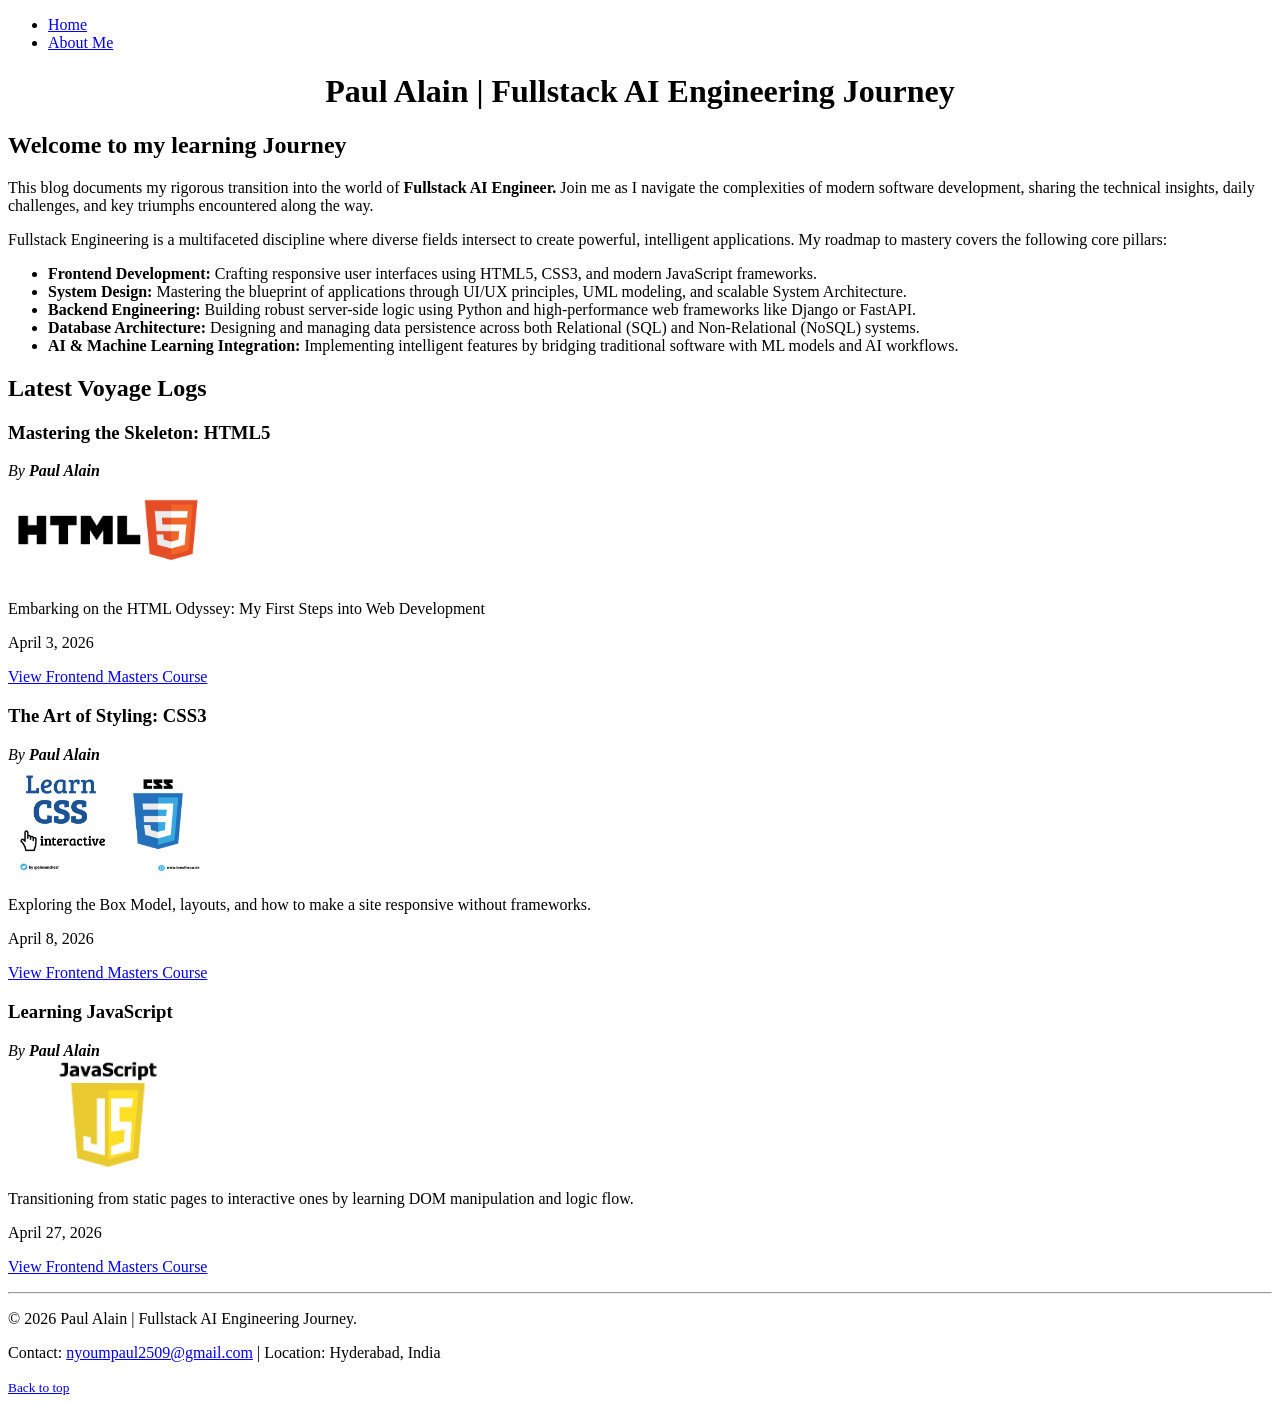
==== index.html @ b7e83d4b "Initial GitHub Pages publish" ====
<!DOCTYPE html>
<html lang="en">
    <head>
        <meta charset="UTF-8">
        <meta name="viewport" content="width=device-width, initial-scale=1.0">
        <meta http-equiv="X-UA-Compatible" content="IE=edge">
        <meta name="description" content="Paul's journey from HTML basics to Fullstack Python mastery.">

        <title>Code & Grow</title>
        <style>
            .blog-header{
                text-align: center;
            }
        </style>

    </head>

    <!--The main content of my blog-->
    <body>
        <nav>
            <ul class="nav-list">
                <li class="nav-list-item">
                    <a class="nav-link" href="index.html">Home</a>
                </li>

                <li class="nav-list-item">
                    <a class="nav-link" href="about.html">About Me</a>
                </li>
            </ul>
        </nav>

        <main>
            <header class="blog-header"> <h1>Paul Alain | Fullstack AI Engineering Journey</h1> </header>

            <section id="home">
                <h2>Welcome to my learning Journey</h2>
                <p>This blog documents my rigorous transition into the world of <strong>Fullstack AI Engineer.</strong> Join me as I navigate the complexities of modern software development, sharing the technical insights, daily challenges, and key triumphs encountered along the way. </p>
                <p>Fullstack Engineering is a multifaceted discipline where diverse fields intersect to create powerful, intelligent applications. My roadmap to mastery covers the following core pillars:</p>
                    <ul>
                        <li> <strong> Frontend Development:</strong> Crafting responsive user interfaces using HTML5, CSS3, and modern JavaScript frameworks.</li>
                        <li> <strong> System Design:</strong> Mastering the blueprint of applications through UI/UX principles, UML modeling, and scalable System Architecture.</li>
                        <li> <strong>Backend Engineering:</strong> Building robust server-side logic using Python and high-performance web frameworks like Django or FastAPI. </li>
                        <li> <strong>Database Architecture:</strong> Designing and managing data persistence across both Relational (SQL) and Non-Relational (NoSQL) systems. </li>
                        <li> <strong>AI & Machine Learning Integration:</strong> Implementing intelligent features by bridging traditional software with ML models and AI workflows. </li>
                    </ul>
            </section>

            <section id="blog">
                <h2>Latest Voyage Logs</h2>

                <article>
                    <h3>Mastering the Skeleton: HTML5</h3>
                    <address>By <strong>Paul Alain</strong></address>
                    <img src="media/html-l.png" alt="HTML Official Logo" width="200">
                    <p>Embarking on the HTML Odyssey: My First Steps into Web Development</p>
                    <time datetime="2026-04-03">April 3, 2026</time>
                    <p><a href="https://frontendmasters.com/courses/web-development-v3/html-project/" target="_blank">View Frontend Masters Course</a></p>
                </article>

                 <article>
                    <h3>The Art of Styling: CSS3</h3>
                     <address>By <strong>Paul Alain</strong></address>
                    <img src="media/css.png" alt="CSS Official Logo" width="200">
                    <p>Exploring the Box Model, layouts, and how to make a site responsive without frameworks.</p>
                    <time datetime="2026-04-08">April 8, 2026</time>
                    <p><a href="https://frontendmasters.com/courses/css-grid/" target="_blank">View Frontend Masters Course</a></p>
                </article>

                <article>
                    <h3>Learning JavaScript</h3>
                    <address>By <strong>Paul Alain</strong></address>
                    <img src="media/javascript_logo.jpg" alt="Javascript Official Logo" width="200">
                    <p>Transitioning from static pages to interactive ones by learning DOM manipulation and logic flow.</p>
                    <time datetime="2026-04-27">April 27, 2026</time>
                    <p><a href="https://frontendmasters.com/courses/getting-started-javascript-v3/" target="_blank">View Frontend Masters Course</a></p>
                </article>
            </section>

        </main>

        <hr>
         <footer>
            <p>&copy; 2026 Paul Alain | Fullstack AI Engineering Journey.</p>
             <p>
             Contact: <a href="mailto:nyoumpaul2509@gmail.com">nyoumpaul2509@gmail.com</a> |
             Location: Hyderabad, India
             </p>

             <nav>
                 <small>
                     <a href="#home">Back to top</a>
                 </small>
             </nav>
        </footer>

    </body>
</html>
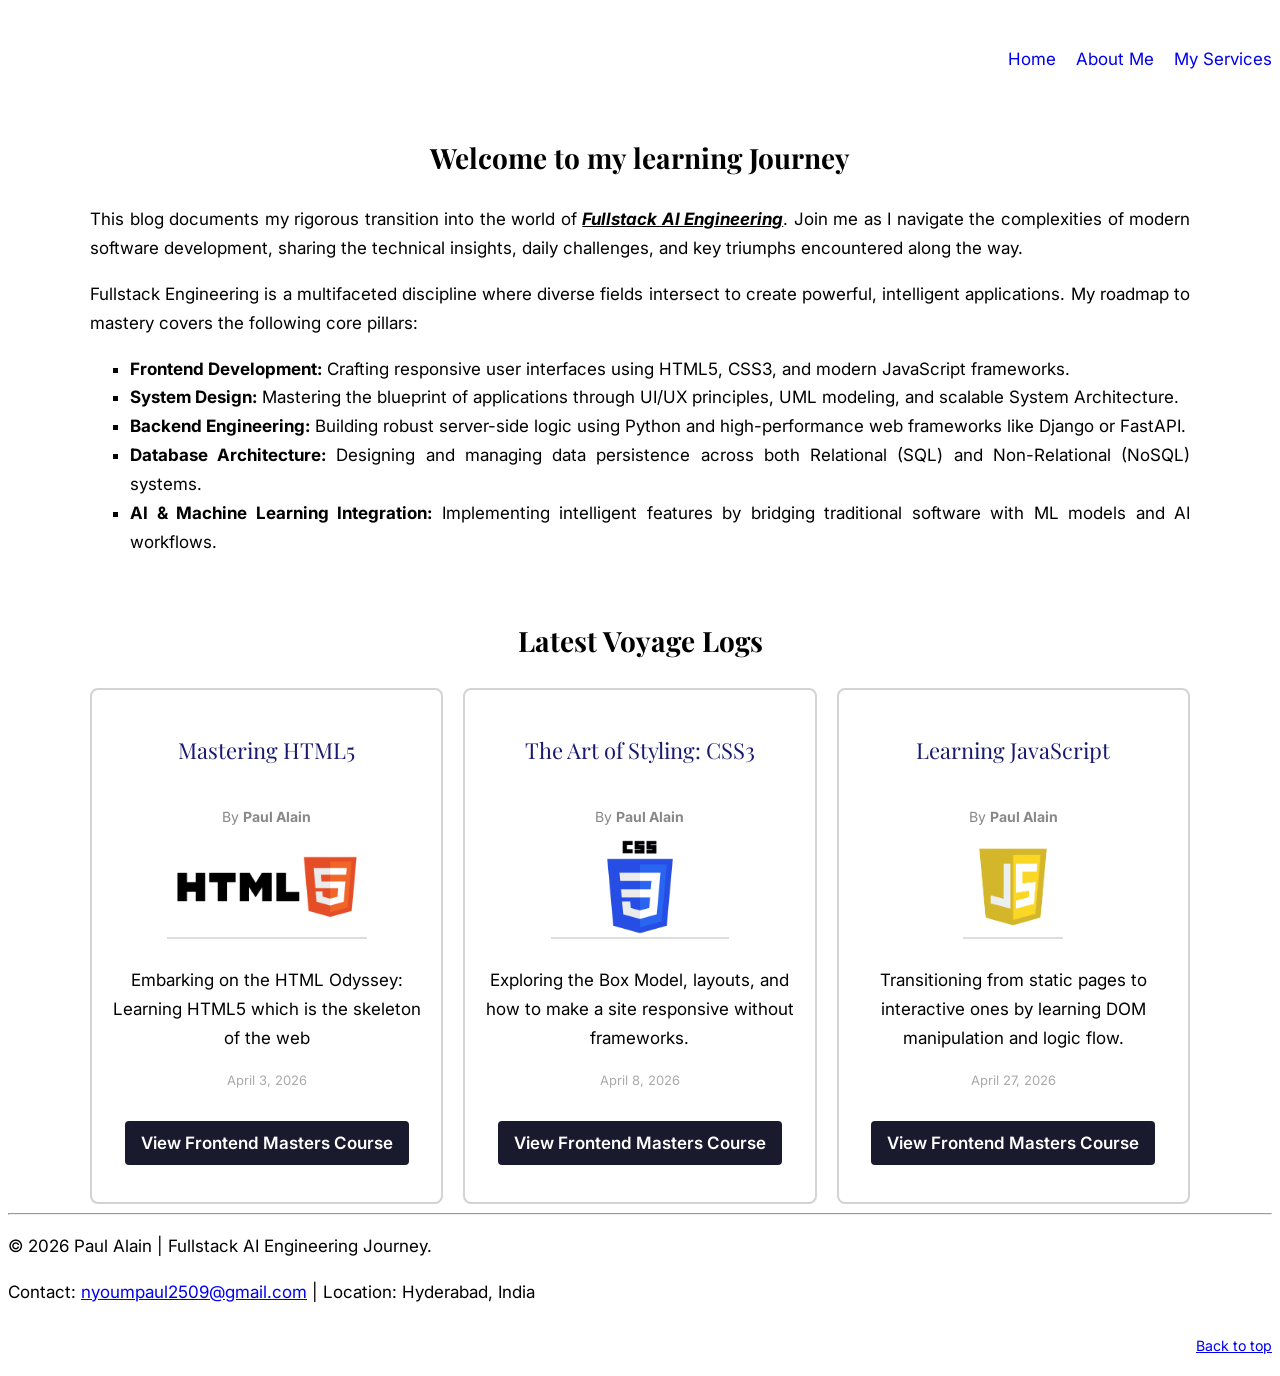
==== commit 980e182e: "Updated home page and added some css" ====
--- a/index.html
+++ b/index.html
@@ -7,12 +7,10 @@
         <meta name="description" content="Paul's journey from HTML basics to Fullstack Python mastery.">
 
         <title>Code & Grow</title>
-        <style>
-            .blog-header{
-                text-align: center;
-            }
-        </style>
 
+        <link href="https://fonts.googleapis.com/css2?family=Inter&family=Playfair+Display:wght@700&display=swap" rel="stylesheet">
+        <link rel="stylesheet" href="styles/index.css">
+        <link rel="icon" href="media/gulp-brands-solid-full.svg" type="image/x-icon">
     </head>
 
     <!--The main content of my blog-->
@@ -26,56 +24,62 @@
                 <li class="nav-list-item">
                     <a class="nav-link" href="about.html">About Me</a>
                 </li>
+
+                <li class="nav-list-item">
+                    <a class="nav-link" href="service.html">My Services</a>
+                </li>
             </ul>
         </nav>
 
         <main>
-            <header class="blog-header"> <h1>Paul Alain | Fullstack AI Engineering Journey</h1> </header>
+            <div class="container">
+                <section class="intro-section" id="intro">
+                    <h2>Welcome to my learning Journey</h2>
+                    <p>This blog documents my rigorous transition into the world of <span>Fullstack AI Engineering</span>. Join me as I navigate the complexities of modern software development, sharing the technical insights, daily challenges, and key triumphs encountered along the way. </p>
+                    <p>Fullstack Engineering is a multifaceted discipline where diverse fields intersect to create powerful, intelligent applications. My roadmap to mastery covers the following core pillars:</p>
+                        <ul class="skills-list">
+                            <li> <strong> Frontend Development:</strong> Crafting responsive user interfaces using HTML5, CSS3, and modern JavaScript frameworks.</li>
+                            <li> <strong> System Design:</strong> Mastering the blueprint of applications through UI/UX principles, UML modeling, and scalable System Architecture.</li>
+                            <li> <strong>Backend Engineering:</strong> Building robust server-side logic using Python and high-performance web frameworks like Django or FastAPI. </li>
+                            <li> <strong>Database Architecture:</strong> Designing and managing data persistence across both Relational (SQL) and Non-Relational (NoSQL) systems. </li>
+                            <li> <strong>AI & Machine Learning Integration:</strong> Implementing intelligent features by bridging traditional software with ML models and AI workflows. </li>
+                        </ul>
+                </section>
 
-            <section id="home">
-                <h2>Welcome to my learning Journey</h2>
-                <p>This blog documents my rigorous transition into the world of <strong>Fullstack AI Engineer.</strong> Join me as I navigate the complexities of modern software development, sharing the technical insights, daily challenges, and key triumphs encountered along the way. </p>
-                <p>Fullstack Engineering is a multifaceted discipline where diverse fields intersect to create powerful, intelligent applications. My roadmap to mastery covers the following core pillars:</p>
-                    <ul>
-                        <li> <strong> Frontend Development:</strong> Crafting responsive user interfaces using HTML5, CSS3, and modern JavaScript frameworks.</li>
-                        <li> <strong> System Design:</strong> Mastering the blueprint of applications through UI/UX principles, UML modeling, and scalable System Architecture.</li>
-                        <li> <strong>Backend Engineering:</strong> Building robust server-side logic using Python and high-performance web frameworks like Django or FastAPI. </li>
-                        <li> <strong>Database Architecture:</strong> Designing and managing data persistence across both Relational (SQL) and Non-Relational (NoSQL) systems. </li>
-                        <li> <strong>AI & Machine Learning Integration:</strong> Implementing intelligent features by bridging traditional software with ML models and AI workflows. </li>
-                    </ul>
-            </section>
 
-            <section id="blog">
-                <h2>Latest Voyage Logs</h2>
+                <section class="blog-post" id="blog">
+                    <h2>Latest Voyage Logs</h2>
 
-                <article>
-                    <h3>Mastering the Skeleton: HTML5</h3>
-                    <address>By <strong>Paul Alain</strong></address>
-                    <img src="media/html-l.png" alt="HTML Official Logo" width="200">
-                    <p>Embarking on the HTML Odyssey: My First Steps into Web Development</p>
-                    <time datetime="2026-04-03">April 3, 2026</time>
-                    <p><a href="https://frontendmasters.com/courses/web-development-v3/html-project/" target="_blank">View Frontend Masters Course</a></p>
-                </article>
+                    <div class="blog-cards">
+                        <article class="blog-article">
+                            <h3 class="blog-article-header">Mastering HTML5</h3>
+                            <p class="article-author">By <strong>Paul Alain</strong></p>
+                            <img src="media/html-l.png" alt="HTML Official Logo">
+                            <p>Embarking on the HTML Odyssey: Learning HTML5 which is the skeleton of the web</p>
+                            <time datetime="2026-04-03">April 3, 2026</time>
+                            <p><a href="https://frontendmasters.com/courses/web-development-v3/html-project/" target="_blank">View Frontend Masters Course</a></p>
+                        </article>
 
-                 <article>
-                    <h3>The Art of Styling: CSS3</h3>
-                     <address>By <strong>Paul Alain</strong></address>
-                    <img src="media/css.png" alt="CSS Official Logo" width="200">
-                    <p>Exploring the Box Model, layouts, and how to make a site responsive without frameworks.</p>
-                    <time datetime="2026-04-08">April 8, 2026</time>
-                    <p><a href="https://frontendmasters.com/courses/css-grid/" target="_blank">View Frontend Masters Course</a></p>
-                </article>
+                         <article class="blog-article">
+                            <h3 class="blog-article-header">The Art of Styling: CSS3</h3>
+                             <p class="article-author">By <strong>Paul Alain</strong></p>
+                            <img src="media/CSS-Logo-2011.png" alt="CSS Official Logo">
+                            <p>Exploring the Box Model, layouts, and how to make a site responsive without frameworks.</p>
+                            <time datetime="2026-04-08">April 8, 2026</time>
+                            <p><a href="https://frontendmasters.com/courses/css-grid/" target="_blank">View Frontend Masters Course</a></p>
+                        </article>
 
-                <article>
-                    <h3>Learning JavaScript</h3>
-                    <address>By <strong>Paul Alain</strong></address>
-                    <img src="media/javascript_logo.jpg" alt="Javascript Official Logo" width="200">
-                    <p>Transitioning from static pages to interactive ones by learning DOM manipulation and logic flow.</p>
-                    <time datetime="2026-04-27">April 27, 2026</time>
-                    <p><a href="https://frontendmasters.com/courses/getting-started-javascript-v3/" target="_blank">View Frontend Masters Course</a></p>
-                </article>
-            </section>
-
+                        <article class="blog-article">
+                            <h3 class="blog-article-header">Learning JavaScript</h3>
+                            <p class="article-author">By <strong>Paul Alain</strong></p>
+                            <img src="media/javascript-logo-javascript-icon-transparent-free-png.webp" alt="Javascript Official Logo">
+                            <p>Transitioning from static pages to interactive ones by learning DOM manipulation and logic flow.</p>
+                            <time datetime="2026-04-27">April 27, 2026</time>
+                            <p><a href="https://frontendmasters.com/courses/getting-started-javascript-v3/" target="_blank">View Frontend Masters Course</a></p>
+                        </article>
+                    </div>
+                </section>
+            </div>
         </main>
 
         <hr>
@@ -88,7 +92,7 @@
 
              <nav>
                  <small>
-                     <a href="#home">Back to top</a>
+                     <a href="#intro">Back to top</a>
                  </small>
              </nav>
         </footer>
--- a/styles/index.css
+++ b/styles/index.css
@@ -0,0 +1,124 @@
+/*This is the CSS for the Index page body, navbar,div container*/
+body{
+    font-family: "Inter", sans-serif; /* Default font for the whole page */
+    font-size: 17px;
+    line-height: 1.7;
+}
+nav, .nav-list{
+    display: flex;
+    list-style: none;
+    padding-top: 10px;
+    padding-bottom: 10px;
+    gap: 20px;
+    justify-content: right;
+    /*position: sticky;*/
+    /*top: 0;*/
+}
+.nav-link{
+    text-decoration: none;
+}
+.container{
+    max-width: 1100px;
+    margin: 0 auto;
+}
+
+
+
+
+/*This is the CSS for the headings,*/
+h1, h2, h3{
+    font-family: Playfair Display, serif; /* Specific font for headings */
+}
+h2{
+    font-size: 28px;
+    text-align: center;
+    font-weight: bold;
+}
+h3{
+    color: midnightblue;
+    font-size: 22px;
+    font-weight: normal;
+}
+span{
+    text-decoration: underline;
+    font-weight: bold;
+    font-style: italic;
+}
+.skills-list{
+    list-style: square outside;
+}
+
+
+
+
+/*This is the CSS for the different sections*/
+.intro-section{
+    margin-bottom: 60px;
+    text-align: justify;
+}
+
+.blog-header {
+    text-align: center;
+    padding: 40px 0;
+}
+.blog-post{
+    gap: 20px;         /* Adds space between the posts */
+    justify-content: center; /* Centers the posts on the page */
+}
+.blog-cards{
+    display: flex;
+    gap: 20px;
+    justify-content: center;
+
+}
+.blog-article{
+    flex: 1;               /* Allows articles to grow/shrink equally */
+    min-width: 300px;      /* Prevents them from getting too skinny on mobile */
+    max-width: 400px;      /* Prevents them from getting too wide on huge screens */
+    display: flex;         /* Makes the inside of the article a flexbox too */
+    flex-direction: column; /* Keeps the title, image, and text stacked vertically */
+    border: 2px solid lightgray;
+    padding: 20px;
+    border-radius:8px;
+    transition: transform 0.2s ease, box-shadow 0.2s ease;
+    cursor: pointer;
+    text-align: center;
+}
+.blog-article a{
+    display:inline-block;
+    margin-top: auto; /* Pushes the link to the bottom of the article */
+    padding: 8px 16px;
+    background-color: #1a1a2e;
+    color: white;
+    text-decoration: none;
+    border-radius: 4px;
+    font-weight: 600;
+    transition: background-color 0.2s ease;
+}
+.blog-article:hover{
+    transform: translateY(-6px); /* Slightly lifts the card on hover */
+    box-shadow: 0 8px 24px rgba(0, 0, 0, 0.1);
+}
+.blog-article a:hover {
+    background-color: #c0392b; /* Darker shade on hover */
+}
+.blog-article img {
+    max-width: 100%; /* Ensures the logo doesn't exceed the width of the article */
+    max-height: 100px; /* Sets a fixed height for the logo */
+    object-fit: contain; /* Ensures the logo fits within the specified dimensions without distortion */
+    align-self: center;    /* Centers the logo inside the article */
+    border-bottom: 2px solid #ddd; /* Adds a subtle border below the logo */
+    margin-bottom: 10px; /* Adds space between the logo and the title */
+}
+.article-author {
+    font-style: normal;
+    font-size: 14px;
+    color: #888;
+    margin-bottom: 8px;
+}
+time {
+    display: block;
+    font-size: 13px;
+    color: #aaa;
+    margin-bottom: 12px;
+}
